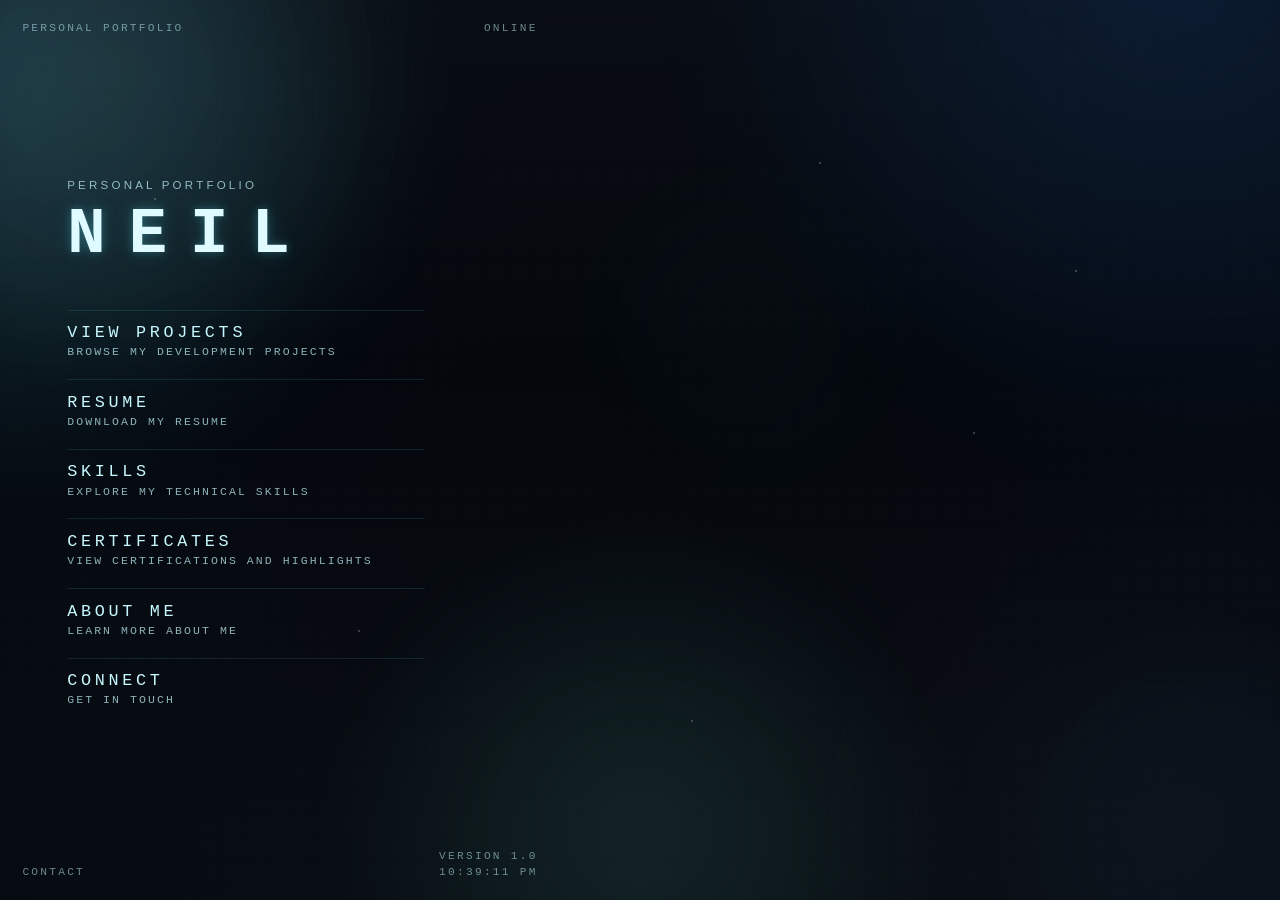
==== index.html @ bac1fd59 "First commit: Initial game menu project" ====
<!DOCTYPE html>
<html lang="en">
<head>
    <meta charset="UTF-8">
    <meta name="viewport" content="width=device-width, initial-scale=1.0">
    <meta name="description" content="Neil Sunday personal portfolio main menu">
    <title>neilsunday.0 | Main Menu</title>
    <link rel="stylesheet" href="style.css">
    <link rel="stylesheet" href="assets/css/menu.css">
    <link rel="stylesheet" href="assets/css/transition.css">
</head>
<body>
    <div class="cursor-glow" aria-hidden="true"></div>

    <div class="menu-scene" aria-hidden="true">
        <div class="ambient ambient-one"></div>
        <div class="ambient ambient-two"></div>
        <div class="ambient ambient-three"></div>
        <div class="particle-field">
            <span class="particle particle-1"></span>
            <span class="particle particle-2"></span>
            <span class="particle particle-3"></span>
            <span class="particle particle-4"></span>
            <span class="particle particle-5"></span>
            <span class="particle particle-6"></span>
        </div>
    </div>

    <main class="menu-shell" role="main">
        <div class="hud hud-top-left">PERSONAL PORTFOLIO</div>
        <div class="hud hud-top-right">ONLINE</div>

        <header class="menu-header">
            <p class="portfolio-label">PERSONAL PORTFOLIO</p>
            <h1 class="game-title" aria-label="NEILSUNDAY.0">
                <span>N</span><span>E</span><span>I</span><span>L</span>
            </h1>
        </header>

        <nav class="menu-nav" aria-label="Main menu">
            <a class="menu-item" href="projects.html" data-transition-label="OPENING PROJECTS...">
                <span class="menu-item__line"></span>
                <span class="menu-item__content">
                    <span class="menu-item__title">View Projects</span>
                    <span class="menu-item__subtitle">Browse my development projects</span>
                </span>
                <span class="menu-item__arrow">›</span>
            </a>
            <a class="menu-item" href="resume.html" data-transition-label="LOADING RESUME...">
                <span class="menu-item__line"></span>
                <span class="menu-item__content">
                    <span class="menu-item__title">Resume</span>
                    <span class="menu-item__subtitle">Download my resume</span>
                </span> 
                <span class="menu-item__arrow">›</span>
            </a>
            <a class="menu-item" href="skills.html" data-transition-label="ACCESSING SKILLS...">
                <span class="menu-item__line"></span>
                <span class="menu-item__content">
                    <span class="menu-item__title">Skills</span>
                    <span class="menu-item__subtitle">Explore my technical skills</span>
                </span>
                <span class="menu-item__arrow">›</span>
            </a>
            <a class="menu-item" href="achievements.html" data-transition-label="OPENING ACHIEVEMENTS...">
                <span class="menu-item__line"></span>
                <span class="menu-item__content">
                    <span class="menu-item__title">Certificates</span>
                    <span class="menu-item__subtitle">View certifications and highlights</span>
                </span>
                <span class="menu-item__arrow">›</span>
            </a>
            <a class="menu-item" href="profile.html" data-transition-label="OPENING PROFILE...">
                <span class="menu-item__line"></span>
                <span class="menu-item__content">
                    <span class="menu-item__title">About Me</span>
                    <span class="menu-item__subtitle">Learn more about me</span>
                </span>
                <span class="menu-item__arrow">›</span>
            </a>
            <a class="menu-item" href="contact.html" data-transition-label="ESTABLISHING CONTACT...">
                <span class="menu-item__line"></span>
                <span class="menu-item__content">
                    <span class="menu-item__title">CONNECT</span>
                    <span class="menu-item__subtitle">Get in touch</span>
                </span>
                <span class="menu-item__arrow">›</span>
            </a>
        </nav>

        <div class="hud hud-bottom-left">Contact</div>
        <div class="hud hud-bottom-right">
            <span>Version 1.0</span>
            <span id="clock">00:00:00</span>
        </div>
    </main>

    <script src="assets/js/menu.js"></script>
    <script src="assets/js/transition.js"></script>
</body>
</html>
---- style.css ----
:root {
    color-scheme: dark;
    --page-bg: #06080d;
    --text-cyan: #8fe7ff;
    --text-subtle: rgba(143, 231, 255, 0.65);
    --line-cyan: #4fe3ff;
}

* {
    box-sizing: border-box;
}

html,
body {
    margin: 0;
    min-height: 100%;
}

body {
    font-family: "Segoe UI", "Trebuchet MS", Arial, sans-serif;
    background: var(--page-bg);
    color: var(--text-cyan);
    overflow-x: hidden;
}

a {
    color: inherit;
    text-decoration: none;
}
---- assets/css/menu.css ----
:root {
    --line-cyan: #5fe8ff;
    --text-cyan: #c8f8ff;
    --text-subtle: rgba(200, 248, 255, 0.7);
    --text-muted: rgba(200, 248, 255, 0.55);
}

* {
    box-sizing: border-box;
}

html,
body {
    margin: 0;
    min-height: 100%;
}

body {
    min-height: 100vh;
    display: flex;
    align-items: center;
    justify-content: flex-start;
    background: #03060b;
    color: var(--text-cyan);
    overflow: hidden;
    cursor: none;
}

body::before {
    content: "";
    position: fixed;
    inset: -20%;
    background:
        radial-gradient(circle at 15% 20%, rgba(95, 232, 255, 0.18), transparent 24%),
        radial-gradient(circle at 80% 12%, rgba(37, 112, 220, 0.16), transparent 28%),
        radial-gradient(circle at 50% 80%, rgba(110, 255, 220, 0.1), transparent 24%);
    filter: blur(32px);
    animation: drift 20s ease-in-out infinite alternate;
    z-index: 0;
    pointer-events: none;
}

body::after {
    content: "";
    position: fixed;
    inset: 0;
    background:
        radial-gradient(circle at center, transparent 0%, rgba(2, 5, 8, 0.45) 60%, rgba(2, 4, 6, 0.9) 100%),
        linear-gradient(180deg, rgba(255, 255, 255, 0.03) 0%, transparent 40%, rgba(255, 255, 255, 0.03) 100%);
    mix-blend-mode: screen;
    opacity: 0.95;
    pointer-events: none;
    z-index: 0;
}

.menu-scene {
    position: fixed;
    inset: 0;
    pointer-events: none;
    z-index: 0;
    overflow: hidden;
}

.menu-scene::before {
    content: "";
    position: absolute;
    inset: -20%;
    background-image:
        linear-gradient(rgba(255, 255, 255, 0.025) 1px, transparent 1px),
        linear-gradient(90deg, rgba(255, 255, 255, 0.018) 1px, transparent 1px);
    background-size: 100% 3px, 3px 100%;
    opacity: 0.22;
    animation: scanlines 10s linear infinite;
    mix-blend-mode: screen;
}

.menu-scene::after {
    content: "";
    position: absolute;
    inset: -20%;
    background:
        radial-gradient(circle at 20% 20%, rgba(255, 255, 255, 0.08), transparent 20%),
        radial-gradient(circle at 80% 80%, rgba(255, 255, 255, 0.05), transparent 25%);
    filter: blur(16px);
    opacity: 0.45;
    animation: fog 18s ease-in-out infinite alternate;
}

.ambient {
    position: absolute;
    border-radius: 50%;
    filter: blur(60px);
    opacity: 0.24;
    animation: drift 16s ease-in-out infinite alternate;
}

.ambient-one {
    width: 420px;
    height: 420px;
    left: -120px;
    top: -90px;
    background: rgba(95, 232, 255, 0.16);
}

.ambient-two {
    width: 340px;
    height: 340px;
    right: -90px;
    bottom: -100px;
    background: rgba(15, 115, 200, 0.16);
    animation-duration: 19s;
}

.ambient-three {
    width: 260px;
    height: 260px;
    left: 48%;
    top: 22%;
    background: rgba(91, 255, 204, 0.08);
    animation-duration: 17s;
}

.particle-field {
    position: absolute;
    inset: 0;
    pointer-events: none;
}

.particle {
    position: absolute;
    width: 2px;
    height: 2px;
    border-radius: 50%;
    background: rgba(255, 255, 255, 0.7);
    animation: floatParticle 18s linear infinite;
    opacity: 0.4;
}

.particle-1 { left: 12%; top: 22%; animation-duration: 21s; }
.particle-2 { left: 28%; top: 70%; animation-duration: 19s; }
.particle-3 { left: 64%; top: 18%; animation-duration: 24s; }
.particle-4 { left: 76%; top: 48%; animation-duration: 17s; }
.particle-5 { left: 54%; top: 80%; animation-duration: 20s; }
.particle-6 { left: 84%; top: 30%; animation-duration: 22s; }

.menu-shell {
    position: relative;
    z-index: 1;
    width: min(92vw, 560px);
    min-height: 100vh;
    display: flex;
    flex-direction: column;
    justify-content: center;
    align-items: flex-start;
    text-align: left;
    padding: clamp(2rem, 6vw, 4.2rem);
    isolation: isolate;
}

.menu-header {
    margin-bottom: 2.4rem;
    opacity: 0;
    transform: translateY(16px);
    animation: titleIn 1.1s cubic-bezier(0.2, 0.8, 0.2, 1) 0.2s forwards;
}

.portfolio-label {
    margin: 0 0 0.55rem;
    font-size: 0.72rem;
    letter-spacing: 0.28em;
    text-transform: uppercase;
    color: var(--text-subtle);
}

.game-title {
    display: flex;
    flex-wrap: wrap;
    gap: 0.04em;
    margin: 0;
    font-family: Consolas, "Courier New", monospace;
    font-size: clamp(2.4rem, 5vw, 4rem);
    letter-spacing: 0.32em;
    text-transform: uppercase;
    color: #dffbff;
    text-shadow: 0 0 10px rgba(95, 232, 255, 0.28), 0 0 24px rgba(95, 232, 255, 0.12);
}

.game-title span {
    display: inline-block;
    animation: letterIn 0.9s cubic-bezier(0.2, 0.8, 0.2, 1) both;
}

.game-title span:nth-child(2) { animation-delay: 0.06s; }
.game-title span:nth-child(3) { animation-delay: 0.12s; }
.game-title span:nth-child(4) { animation-delay: 0.18s; }
.game-title span:nth-child(5) { animation-delay: 0.24s; }
.game-title span:nth-child(6) { animation-delay: 0.3s; }
.game-title span:nth-child(7) { animation-delay: 0.36s; }
.game-title span:nth-child(8) { animation-delay: 0.42s; }
.game-title span:nth-child(9) { animation-delay: 0.48s; }
.game-title span:nth-child(10) { animation-delay: 0.54s; }
.game-title span:nth-child(11) { animation-delay: 0.6s; }
.game-title span:nth-child(12) { animation-delay: 0.66s; }

.menu-nav {
    width: 100%;
    display: flex;
    flex-direction: column;
    gap: 0.35rem;
    align-items: flex-start;
    max-width: 480px;
}

.menu-item {
    position: relative;
    display: flex;
    align-items: center;
    width: 100%;
    padding: 0.85rem 0 0.95rem;
    color: var(--text-cyan);
    font-family: Consolas, "Courier New", monospace;
    font-size: clamp(0.95rem, 1.6vw, 1.05rem);
    letter-spacing: 0.22em;
    text-transform: uppercase;
    text-decoration: none;
    opacity: 0;
    transform: translateX(-12px);
    animation: itemIn 0.6s cubic-bezier(0.2, 0.8, 0.2, 1) forwards;
    transition: transform 0.3s ease, color 0.3s ease;
}

.menu-item:nth-child(2) { animation-delay: 0.14s; }
.menu-item:nth-child(3) { animation-delay: 0.28s; }
.menu-item:nth-child(4) { animation-delay: 0.42s; }
.menu-item:nth-child(5) { animation-delay: 0.56s; }
.menu-item:nth-child(6) { animation-delay: 0.7s; }

.menu-item::before {
    content: "";
    position: absolute;
    inset: 0 0 auto 0;
    height: 1px;
    background: rgba(95, 232, 255, 0.25);
    transform: scaleX(0.84);
    transform-origin: left;
    opacity: 0.45;
    transition: opacity 0.3s ease, background 0.3s ease;
}

.menu-item__line {
    position: absolute;
    left: -0.35rem;
    top: 50%;
    width: 1px;
    height: 28%;
    background: transparent;
    transform: translateY(-50%);
    transition: height 0.3s ease, background 0.3s ease, box-shadow 0.3s ease;
}

.menu-item__content {
    display: flex;
    flex-direction: column;
    gap: 0.2rem;
    transition: transform 0.3s ease;
}

.menu-item__title {
    position: relative;
    z-index: 1;
    transition: transform 0.3s ease, color 0.3s ease;
}

.menu-item__subtitle {
    font-size: 0.72rem;
    letter-spacing: 0.18em;
    text-transform: uppercase;
    color: var(--text-subtle);
    transition: color 0.3s ease;
}

.menu-item__arrow {
    margin-left: auto;
    font-size: 1rem;
    color: var(--line-cyan);
    opacity: 0;
    transform: translateX(-8px);
    transition: opacity 0.3s ease, transform 0.3s ease;
}

.menu-item:hover,
.menu-item:focus-visible {
    transform: translateX(10px);
    color: #f4ffff;
}

.menu-item:hover .menu-item__content,
.menu-item:focus-visible .menu-item__content {
    transform: translateX(6px);
}

.menu-item:hover .menu-item__title,
.menu-item:focus-visible .menu-item__title {
    transform: translateX(6px);
    color: #f4ffff;
}

.menu-item:hover .menu-item__subtitle,
.menu-item:focus-visible .menu-item__subtitle {
    color: rgba(244, 255, 255, 0.95);
}

.menu-item:hover .menu-item__arrow,
.menu-item:focus-visible .menu-item__arrow {
    opacity: 1;
    transform: translateX(0);
}

.menu-item:hover .menu-item__line,
.menu-item:focus-visible .menu-item__line {
    height: 72%;
    background: var(--line-cyan);
    box-shadow: 0 0 8px rgba(95, 232, 255, 0.35);
}

.menu-item:hover::before,
.menu-item:focus-visible::before {
    opacity: 0.8;
    background: rgba(95, 232, 255, 0.45);
}

.menu-item:active {
    transform: translateX(4px);
}

.menu-item.is-active {
    transform: translateX(6px);
    color: #f4ffff;
}

.menu-item.is-active .menu-item__title {
    transform: translateX(4px);
    color: #f4ffff;
}

.menu-item.is-active .menu-item__subtitle {
    color: rgba(244, 255, 255, 0.95);
}

.menu-item.is-active .menu-item__line {
    height: 72%;
    background: var(--line-cyan);
    box-shadow: 0 0 8px rgba(95, 232, 255, 0.35);
}

.hud {
    position: absolute;
    font-family: Consolas, "Courier New", monospace;
    font-size: 0.7rem;
    letter-spacing: 0.2em;
    text-transform: uppercase;
    color: var(--text-muted);
    opacity: 0.95;
}

.hud-top-left { top: 1.4rem; left: 1.4rem; }
.hud-top-right { top: 1.4rem; right: 1.4rem; }
.hud-bottom-left { bottom: 1.4rem; left: 1.4rem; }
.hud-bottom-right {
    bottom: 1.4rem;
    right: 1.4rem;
    display: flex;
    flex-direction: column;
    align-items: flex-end;
    gap: 0.25rem;
}

.cursor-glow {
    position: fixed;
    left: 0;
    top: 0;
    width: 24px;
    height: 24px;
    border: 1px solid rgba(95, 232, 255, 0.65);
    border-radius: 50%;
    transform: translate(-50%, -50%);
    pointer-events: none;
    z-index: 2;
    opacity: 0;
    transition: width 0.2s ease, height 0.2s ease, opacity 0.2s ease, border-color 0.2s ease, box-shadow 0.2s ease;
    box-shadow: 0 0 18px rgba(95, 232, 255, 0.16);
    mix-blend-mode: screen;
}

.cursor-glow::before {
    content: "";
    position: absolute;
    inset: 3px;
    border: 1px solid rgba(95, 232, 255, 0.35);
    border-radius: 50%;
    opacity: 0.6;
}

body.menu-hover .cursor-glow {
    width: 72px;
    height: 72px;
    border-color: rgba(95, 232, 255, 0.9);
    box-shadow: 0 0 30px rgba(95, 232, 255, 0.22);
}

@keyframes titleIn {
    from { opacity: 0; transform: translateY(16px); }
    to { opacity: 1; transform: translateY(0); }
}

@keyframes itemIn {
    from { opacity: 0; transform: translateX(-12px); }
    to { opacity: 1; transform: translateX(0); }
}

@keyframes letterIn {
    from { opacity: 0; transform: translateY(10px) scale(0.96); }
    to { opacity: 1; transform: translateY(0) scale(1); }
}

@keyframes drift {
    from { transform: translate3d(0, 0, 0) scale(1); }
    to { transform: translate3d(12px, -16px, 0) scale(1.05); }
}

@keyframes scanlines {
    from { transform: translate3d(0, 0, 0); }
    to { transform: translate3d(0, 3px, 0); }
}

@keyframes fog {
    from { transform: translate3d(-4%, -3%, 0) scale(1); }
    to { transform: translate3d(5%, 3%, 0) scale(1.04); }
}

@keyframes floatParticle {
    0% { transform: translate3d(0, 0, 0) scale(1); opacity: 0; }
    20% { opacity: 0.45; }
    100% { transform: translate3d(60px, -90px, 0) scale(1.8); opacity: 0; }
}

@media (max-width: 768px) {
    body {
        justify-content: center;
    }

    .menu-shell {
        min-height: auto;
        padding: 2rem 1.2rem 3rem;
        justify-content: flex-start;
    }

    .menu-nav {
        max-width: 100%;
    }

    .hud {
        font-size: 0.62rem;
    }

    .menu-item {
        font-size: 0.86rem;
    }

    .game-title {
        font-size: clamp(2rem, 8vw, 2.8rem);
        letter-spacing: 0.24em;
    }
}
---- assets/css/transition.css ----
:root {
    --transition-cyan: #5fe8ff;
    --transition-bg: rgba(2, 5, 8, 0.84);
}

body.is-transitioning {
    overflow: hidden;
}

.transition-overlay {
    position: fixed;
    inset: 0;
    display: flex;
    flex-direction: column;
    justify-content: center;
    align-items: center;
    gap: 0.9rem;
    background: rgba(2, 5, 8, 0.72);
    backdrop-filter: blur(10px);
    -webkit-backdrop-filter: blur(10px);
    opacity: 0;
    pointer-events: none;
    z-index: 20;
    transition: opacity 180ms ease;
}

.transition-overlay.is-visible {
    opacity: 1;
}

.transition-overlay__text {
    font-family: Consolas, "Courier New", monospace;
    font-size: 0.82rem;
    letter-spacing: 0.32em;
    text-transform: uppercase;
    color: #f4ffff;
    opacity: 0.9;
}

.transition-overlay__line {
    width: min(84vw, 320px);
    height: 1px;
    background: linear-gradient(90deg, transparent, var(--transition-cyan), transparent);
    transform: scaleX(0);
    transform-origin: left;
    transition: transform 720ms cubic-bezier(0.2, 0.8, 0.2, 1);
    box-shadow: 0 0 10px rgba(95, 232, 255, 0.25);
}

.menu-shell.is-exiting,
.page-shell.is-exiting {
    opacity: 0;
    transform: translateY(-8px) scale(0.985);
    transition: opacity 360ms ease, transform 360ms ease;
}

.game-title.is-exiting,
.page-title.is-exiting {
    transform: translateY(-8px);
    transition: transform 360ms ease, opacity 360ms ease;
}

.menu-item.is-fading,
.page-nav-link.is-fading {
    opacity: 0;
    transform: translateX(-10px);
    transition: opacity 240ms ease, transform 240ms ease;
}

.menu-shell,
.page-shell {
    opacity: 0;
    transform: translateY(16px);
    transition: opacity 520ms ease, transform 520ms ease;
}

.page-shell {
    position: relative;
    min-height: 100vh;
    display: flex;
    flex-direction: column;
    justify-content: center;
    align-items: flex-start;
    padding: clamp(2rem, 6vw, 4.2rem);
    color: var(--text-cyan);
}

.page-title {
    margin: 0 0 0.8rem;
    font-family: Consolas, "Courier New", monospace;
    font-size: clamp(2rem, 4vw, 3rem);
    letter-spacing: 0.28em;
    text-transform: uppercase;
    color: #dffbff;
    text-shadow: 0 0 10px rgba(95, 232, 255, 0.2);
}

.page-shell .portfolio-label {
    margin: 0;
    font-size: 0.72rem;
    letter-spacing: 0.24em;
    text-transform: uppercase;
    color: rgba(200, 248, 255, 0.7);
}

.menu-shell.is-entering,
.page-shell.is-entering,
body.has-entered .menu-shell,
body.has-entered .page-shell {
    opacity: 1;
    transform: translateY(0);
}

.game-title,
.page-title {
    opacity: 1;
    transform: translateY(0);
    transition: opacity 520ms ease, transform 520ms ease;
}

.game-title.is-entering,
.page-title.is-entering {
    opacity: 1;
    transform: translateY(0);
}
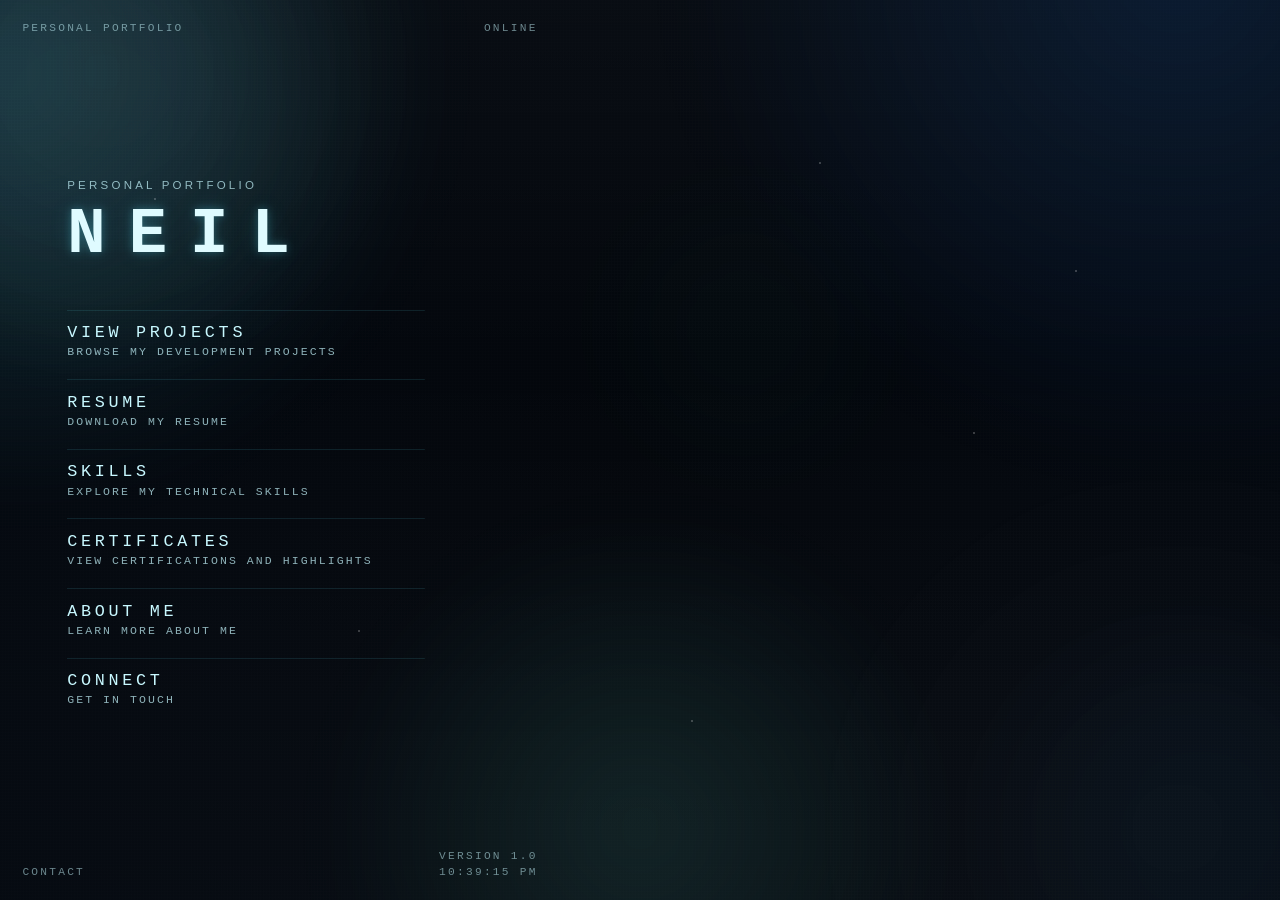
==== commit 42e45257: "asdwadw" ====
--- a/index.html
+++ b/index.html
@@ -62,7 +62,7 @@
                 </span>
                 <span class="menu-item__arrow">›</span>
             </a>
-            <a class="menu-item" href="achievements.html" data-transition-label="OPENING ACHIEVEMENTS...">
+            <a class="menu-item" href="certificates.html" data-transition-label="OPENING CERTIFICATES...">
                 <span class="menu-item__line"></span>
                 <span class="menu-item__content">
                     <span class="menu-item__title">Certificates</span>
@@ -70,7 +70,7 @@
                 </span>
                 <span class="menu-item__arrow">›</span>
             </a>
-            <a class="menu-item" href="profile.html" data-transition-label="OPENING PROFILE...">
+            <a class="menu-item" href="about.html" data-transition-label="OPENING ABOUT...">
                 <span class="menu-item__line"></span>
                 <span class="menu-item__content">
                     <span class="menu-item__title">About Me</span>
--- a/assets/css/transition.css
+++ b/assets/css/transition.css
@@ -123,3 +123,14 @@
     opacity: 1;
     transform: translateY(0);
 }
+
+.project-card.is-visible,
+.resume-card.is-visible,
+.skill-item.is-visible,
+.certificate-card.is-visible,
+.profile-card.is-visible,
+.contact-card.is-visible {
+    opacity: 1;
+    transform: translateY(0);
+    transition: opacity 420ms ease, transform 420ms ease;
+}
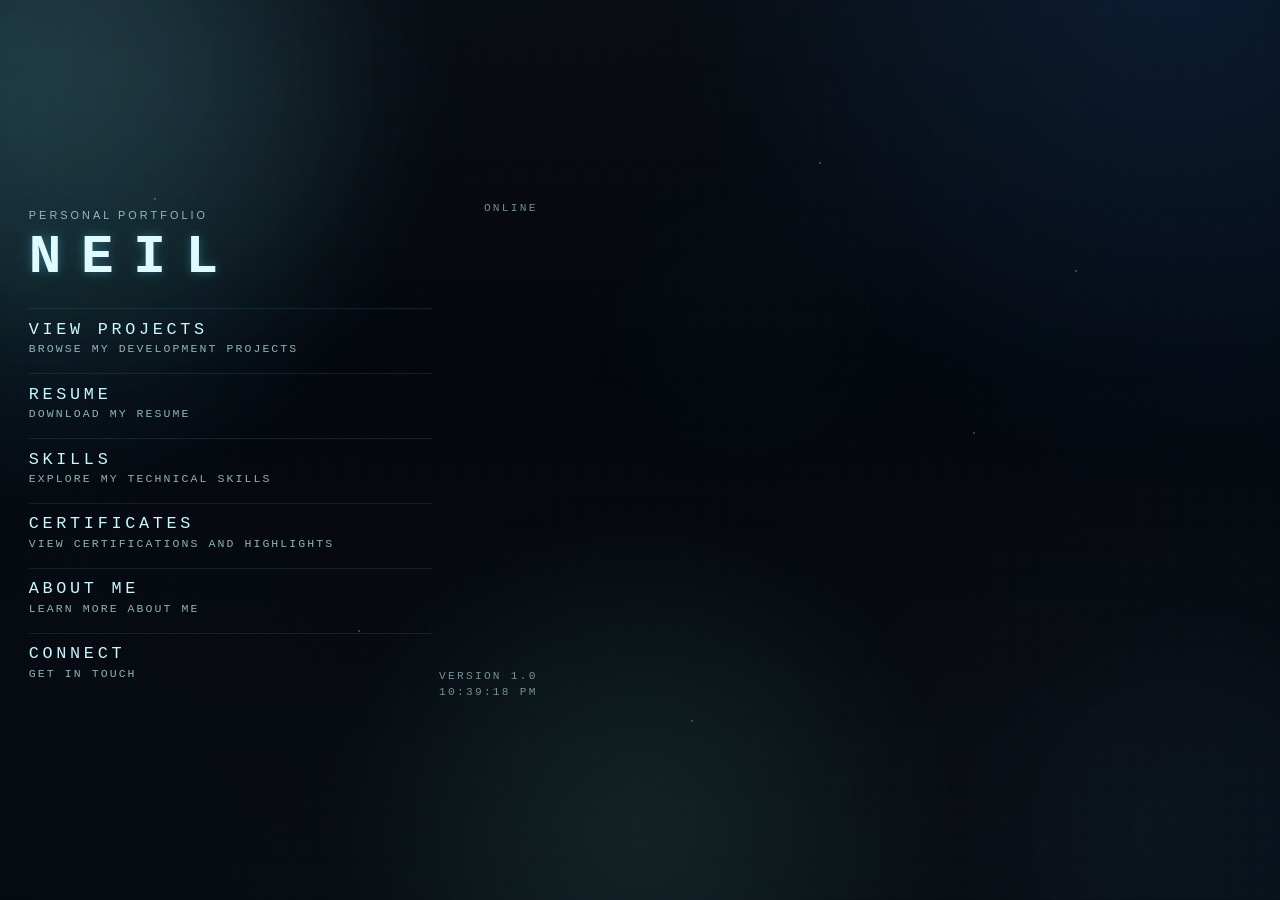
==== commit 397c698b: "Transition" ====
--- a/index.html
+++ b/index.html
@@ -27,7 +27,6 @@
     </div>
 
     <main class="menu-shell" role="main">
-        <div class="hud hud-top-left">PERSONAL PORTFOLIO</div>
         <div class="hud hud-top-right">ONLINE</div>
 
         <header class="menu-header">
@@ -88,7 +87,6 @@
             </a>
         </nav>
 
-        <div class="hud hud-bottom-left">Contact</div>
         <div class="hud hud-bottom-right">
             <span>Version 1.0</span>
             <span id="clock">00:00:00</span>
--- a/style.css
+++ b/style.css
@@ -10,13 +10,14 @@
     box-sizing: border-box;
 }
 
-html,
-body {
-    margin: 0;
+html {
     min-height: 100%;
 }
 
 body {
+    margin: 0;
+    min-height: 100svh;
+    min-height: 100dvh;
     font-family: "Segoe UI", "Trebuchet MS", Arial, sans-serif;
     background: var(--page-bg);
     color: var(--text-cyan);
@@ -27,3 +28,98 @@
     color: inherit;
     text-decoration: none;
 }
+
+body .page-shell {
+    padding-block: clamp(0.7rem, 1.4vh, 1rem);
+    gap: clamp(0.7rem, 1.3vh, 1rem);
+}
+
+body .back-link {
+    font-size: clamp(0.64rem, 0.95vw, 0.74rem);
+}
+
+body .page-heading__title {
+    font-size: clamp(1.15rem, 2.4vw, 1.8rem);
+}
+
+body .page-heading__subtitle {
+    font-size: clamp(0.68rem, 0.95vw, 0.8rem);
+}
+
+body .project-card,
+body .resume-card,
+body .certificate-card,
+body .contact-card,
+body .profile-card,
+body .skill-item {
+    padding: clamp(0.8rem, 1.2vw, 1rem);
+}
+
+body .project-card__desc,
+body .certificate-card__meta,
+body .contact-card__desc,
+body .profile-bio {
+    font-size: 0.84rem;
+    line-height: 1.45;
+}
+
+body .project-card__meta,
+body .project-card__actions {
+    gap: 0.45rem;
+}
+
+body .action-btn {
+    padding: 0.5rem 0.7rem;
+}
+
+@media (max-height: 860px) {
+    body .page-shell {
+        gap: 0.65rem;
+        padding-block: 0.65rem;
+    }
+
+    body .page-heading__title {
+        font-size: clamp(1rem, 2vw, 1.5rem);
+    }
+
+    body .project-card,
+    body .resume-card,
+    body .certificate-card,
+    body .contact-card,
+    body .profile-card,
+    body .skill-item {
+        padding: 0.75rem;
+    }
+
+    body .project-card__desc,
+    body .certificate-card__meta,
+    body .contact-card__desc,
+    body .profile-bio {
+        font-size: 0.8rem;
+        line-height: 1.4;
+    }
+}
+
+@media (max-height: 760px) {
+    body .page-shell {
+        gap: 0.45rem;
+        padding-block: 0.45rem;
+    }
+
+    body .page-heading__title {
+        font-size: clamp(0.95rem, 1.8vw, 1.3rem);
+    }
+
+    body .page-heading__subtitle {
+        font-size: 0.64rem;
+    }
+
+    body .project-card,
+    body .resume-card,
+    body .certificate-card,
+    body .contact-card,
+    body .profile-card,
+    body .skill-item {
+        padding: 0.66rem;
+    }
+}
--- a/assets/css/menu.css
+++ b/assets/css/menu.css
@@ -16,13 +16,15 @@
 }
 
 body {
-    min-height: 100vh;
+    min-height: 100svh;
+    min-height: 100dvh;
     display: flex;
     align-items: center;
     justify-content: flex-start;
     background: #03060b;
     color: var(--text-cyan);
-    overflow: hidden;
+    overflow-x: hidden;
+    overflow-y: auto;
     cursor: none;
 }
 
@@ -147,26 +149,26 @@
     position: relative;
     z-index: 1;
     width: min(92vw, 560px);
-    min-height: 100vh;
+    min-height: min(100svh, 100%);
     display: flex;
     flex-direction: column;
     justify-content: center;
     align-items: flex-start;
     text-align: left;
-    padding: clamp(2rem, 6vw, 4.2rem);
+    padding: clamp(1rem, 3.2vh, 2.2rem);
     isolation: isolate;
 }
 
 .menu-header {
-    margin-bottom: 2.4rem;
+    margin-bottom: clamp(1rem, 2.2vh, 2.2rem);
     opacity: 0;
     transform: translateY(16px);
     animation: titleIn 1.1s cubic-bezier(0.2, 0.8, 0.2, 1) 0.2s forwards;
 }
 
 .portfolio-label {
-    margin: 0 0 0.55rem;
-    font-size: 0.72rem;
+    margin: 0 0 0.4rem;
+    font-size: clamp(0.62rem, 0.85vw, 0.72rem);
     letter-spacing: 0.28em;
     text-transform: uppercase;
     color: var(--text-subtle);
@@ -178,7 +180,7 @@
     gap: 0.04em;
     margin: 0;
     font-family: Consolas, "Courier New", monospace;
-    font-size: clamp(2.4rem, 5vw, 4rem);
+    font-size: clamp(2rem, 4.5vw, 3.4rem);
     letter-spacing: 0.32em;
     text-transform: uppercase;
     color: #dffbff;
@@ -206,7 +208,7 @@
     width: 100%;
     display: flex;
     flex-direction: column;
-    gap: 0.35rem;
+    gap: clamp(0.2rem, 0.8vh, 0.4rem);
     align-items: flex-start;
     max-width: 480px;
 }
@@ -216,10 +218,10 @@
     display: flex;
     align-items: center;
     width: 100%;
-    padding: 0.85rem 0 0.95rem;
+    padding: clamp(0.7rem, 1.3vh, 0.95rem) 0;
     color: var(--text-cyan);
     font-family: Consolas, "Courier New", monospace;
-    font-size: clamp(0.95rem, 1.6vw, 1.05rem);
+    font-size: clamp(0.9rem, 1.4vw, 1.05rem);
     letter-spacing: 0.22em;
     text-transform: uppercase;
     text-decoration: none;
@@ -272,7 +274,7 @@
 }
 
 .menu-item__subtitle {
-    font-size: 0.72rem;
+    font-size: clamp(0.62rem, 0.95vw, 0.72rem);
     letter-spacing: 0.18em;
     text-transform: uppercase;
     color: var(--text-subtle);
@@ -408,6 +410,35 @@
     box-shadow: 0 0 30px rgba(95, 232, 255, 0.22);
 }
 
+@media (max-height: 760px) {
+    .menu-shell {
+        padding-block: 1rem;
+    }
+
+    .menu-header {
+        margin-bottom: 0.9rem;
+    }
+
+    .menu-nav {
+        gap: 0.15rem;
+    }
+}
+
+@media (max-width: 640px) {
+    .menu-shell {
+        width: min(95vw, 560px);
+        padding: 1rem 1rem 1.2rem;
+    }
+
+    .game-title {
+        letter-spacing: 0.2em;
+    }
+
+    .menu-item {
+        letter-spacing: 0.16em;
+    }
+}
+
 @keyframes titleIn {
     from { opacity: 0; transform: translateY(16px); }
     to { opacity: 1; transform: translateY(0); }
--- a/assets/css/transition.css
+++ b/assets/css/transition.css
@@ -10,97 +10,90 @@
 .transition-overlay {
     position: fixed;
     inset: 0;
-    display: flex;
-    flex-direction: column;
-    justify-content: center;
-    align-items: center;
-    gap: 0.9rem;
-    background: rgba(2, 5, 8, 0.72);
-    backdrop-filter: blur(10px);
-    -webkit-backdrop-filter: blur(10px);
+    background: rgba(2, 5, 8, 0.78);
+    backdrop-filter: blur(1.4px);
+    -webkit-backdrop-filter: blur(1.4px);
     opacity: 0;
     pointer-events: none;
     z-index: 20;
-    transition: opacity 180ms ease;
+    transform: scale(1);
+    transition: opacity 220ms ease, transform 780ms cubic-bezier(0.2, 0.8, 0.2, 1);
 }
 
 .transition-overlay.is-visible {
     opacity: 1;
+    transform: scale(1.02);
 }
 
 .transition-overlay__text {
+    position: absolute;
+    top: 50%;
+    left: 50%;
+    transform: translate(-50%, -50%);
     font-family: Consolas, "Courier New", monospace;
-    font-size: 0.82rem;
-    letter-spacing: 0.32em;
+    font-size: 0.76rem;
+    letter-spacing: 0.3em;
     text-transform: uppercase;
     color: #f4ffff;
-    opacity: 0.9;
+    opacity: 0.92;
 }
 
 .transition-overlay__line {
-    width: min(84vw, 320px);
+    position: absolute;
+    left: 50%;
+    bottom: clamp(1.4rem, 3vh, 2.2rem);
+    width: min(74vw, 320px);
     height: 1px;
     background: linear-gradient(90deg, transparent, var(--transition-cyan), transparent);
-    transform: scaleX(0);
-    transform-origin: left;
-    transition: transform 720ms cubic-bezier(0.2, 0.8, 0.2, 1);
-    box-shadow: 0 0 10px rgba(95, 232, 255, 0.25);
+    transform: translateX(-50%) scaleX(0);
+    transform-origin: center;
+    transition: transform 760ms cubic-bezier(0.2, 0.8, 0.2, 1);
+    box-shadow: 0 0 10px rgba(95, 232, 255, 0.24);
 }
 
 .menu-shell.is-exiting,
 .page-shell.is-exiting {
     opacity: 0;
     transform: translateY(-8px) scale(0.985);
-    transition: opacity 360ms ease, transform 360ms ease;
+    transition: opacity 340ms ease, transform 340ms ease;
 }
 
 .game-title.is-exiting,
-.page-title.is-exiting {
-    transform: translateY(-8px);
-    transition: transform 360ms ease, opacity 360ms ease;
+.page-heading__title.is-exiting {
+    opacity: 0;
+    transform: translateY(-10px);
+    transition: opacity 320ms ease, transform 320ms ease;
 }
 
-.menu-item.is-fading,
-.page-nav-link.is-fading {
-    opacity: 0;
-    transform: translateX(-10px);
-    transition: opacity 240ms ease, transform 240ms ease;
+.menu-item.is-fading {
+    opacity: 0.15;
+    transform: translateX(0);
+    transition: opacity 260ms ease, transform 260ms ease;
+}
+
+.menu-item.is-active {
+    opacity: 1;
+    color: #f4ffff;
+}
+
+.menu-item.is-active .menu-item__title {
+    transform: translateX(4px);
+    color: #f4ffff;
+}
+
+.menu-item.is-active .menu-item__subtitle {
+    color: rgba(244, 255, 255, 0.95);
+}
+
+.menu-item.is-active .menu-item__subtitle.is-loading {
+    color: #f4ffff;
 }
 
 .menu-shell,
 .page-shell {
     opacity: 0;
-    transform: translateY(16px);
-    transition: opacity 520ms ease, transform 520ms ease;
-}
-
-.page-shell {
-    position: relative;
-    min-height: 100vh;
-    display: flex;
-    flex-direction: column;
-    justify-content: center;
-    align-items: flex-start;
-    padding: clamp(2rem, 6vw, 4.2rem);
-    color: var(--text-cyan);
-}
-
-.page-title {
-    margin: 0 0 0.8rem;
-    font-family: Consolas, "Courier New", monospace;
-    font-size: clamp(2rem, 4vw, 3rem);
-    letter-spacing: 0.28em;
-    text-transform: uppercase;
-    color: #dffbff;
-    text-shadow: 0 0 10px rgba(95, 232, 255, 0.2);
-}
-
-.page-shell .portfolio-label {
-    margin: 0;
-    font-size: 0.72rem;
-    letter-spacing: 0.24em;
-    text-transform: uppercase;
-    color: rgba(200, 248, 255, 0.7);
+    transform: translateY(24px) scale(0.995);
+    transition: opacity 580ms cubic-bezier(0.2, 0.8, 0.2, 1), transform 580ms cubic-bezier(0.2, 0.8, 0.2, 1);
 }
 
 .menu-shell.is-entering,
@@ -108,20 +101,52 @@
 body.has-entered .menu-shell,
 body.has-entered .page-shell {
     opacity: 1;
+    transform: translateY(0) scale(1);
+}
+
+.hud {
+    opacity: 0;
+    transform: translateY(8px);
+    transition: opacity 520ms ease, transform 520ms ease;
+}
+
+.hud.is-visible,
+.hud.is-transitioning {
+    opacity: 1;
     transform: translateY(0);
 }
 
 .game-title,
-.page-title {
-    opacity: 1;
-    transform: translateY(0);
+.page-heading__title,
+.portfolio-label,
+.page-heading__subtitle,
+.back-link {
+    opacity: 0;
+    transform: translateY(16px);
     transition: opacity 520ms ease, transform 520ms ease;
 }
 
 .game-title.is-entering,
-.page-title.is-entering {
+.page-heading__title.is-entering,
+.portfolio-label.is-visible,
+.page-heading__subtitle.is-visible,
+.back-link.is-visible,
+.game-title.is-visible,
+.page-heading__title.is-visible {
     opacity: 1;
     transform: translateY(0);
+}
+
+.project-card,
+.resume-card,
+.skill-item,
+.certificate-card,
+.profile-card,
+.contact-card,
+.action-btn {
+    opacity: 0;
+    transform: translateY(18px);
+    transition: opacity 540ms cubic-bezier(0.2, 0.8, 0.2, 1), transform 540ms cubic-bezier(0.2, 0.8, 0.2, 1);
 }
 
 .project-card.is-visible,
@@ -129,8 +154,8 @@
 .skill-item.is-visible,
 .certificate-card.is-visible,
 .profile-card.is-visible,
-.contact-card.is-visible {
+.contact-card.is-visible,
+.action-btn.is-visible {
     opacity: 1;
     transform: translateY(0);
-    transition: opacity 420ms ease, transform 420ms ease;
 }
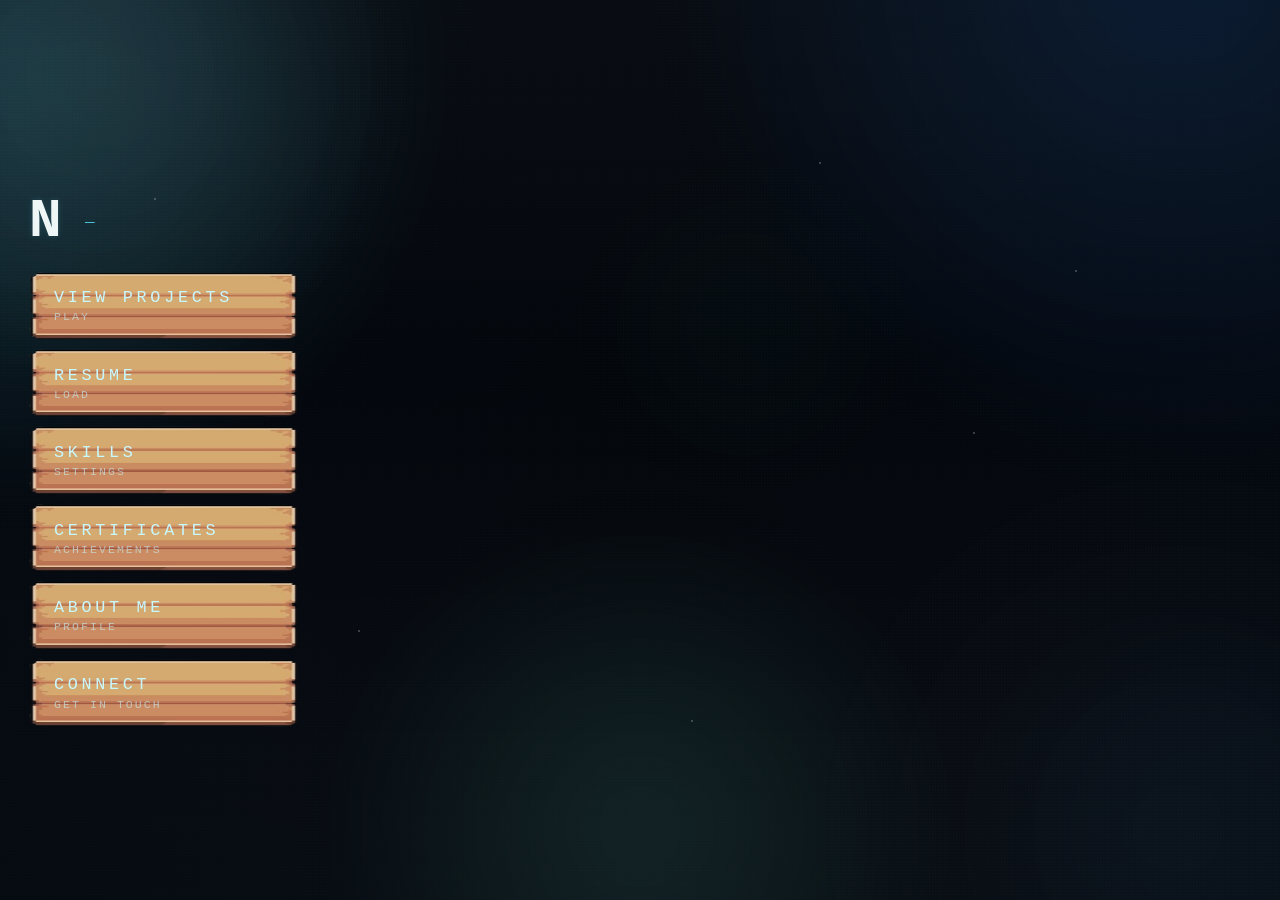
==== commit b5a99e47: "New Homepage" ====
--- a/index.html
+++ b/index.html
@@ -30,65 +30,53 @@
         <div class="hud hud-top-right">ONLINE</div>
 
         <header class="menu-header">
-            <p class="portfolio-label">PERSONAL PORTFOLIO</p>
+            <p class="portfolio-label">PERSONAL PORTFOLIO </p>
+            <br>
             <h1 class="game-title" aria-label="NEILSUNDAY.0">
                 <span>N</span><span>E</span><span>I</span><span>L</span>
             </h1>
         </header>
 
         <nav class="menu-nav" aria-label="Main menu">
-            <a class="menu-item" href="projects.html" data-transition-label="OPENING PROJECTS...">
-                <span class="menu-item__line"></span>
+            <a class="menu-item game-button" href="projects.html" data-transition-label="OPENING PROJECTS...">
                 <span class="menu-item__content">
                     <span class="menu-item__title">View Projects</span>
-                    <span class="menu-item__subtitle">Browse my development projects</span>
+                    <span class="menu-item__subtitle">Play</span>
                 </span>
-                <span class="menu-item__arrow">›</span>
             </a>
-            <a class="menu-item" href="resume.html" data-transition-label="LOADING RESUME...">
-                <span class="menu-item__line"></span>
+            <a class="menu-item game-button" href="resume.html" data-transition-label="LOADING RESUME...">
                 <span class="menu-item__content">
                     <span class="menu-item__title">Resume</span>
-                    <span class="menu-item__subtitle">Download my resume</span>
-                </span> 
-                <span class="menu-item__arrow">›</span>
+                    <span class="menu-item__subtitle">Load</span>
+                </span>
             </a>
-            <a class="menu-item" href="skills.html" data-transition-label="ACCESSING SKILLS...">
-                <span class="menu-item__line"></span>
+            <a class="menu-item game-button" href="skills.html" data-transition-label="ACCESSING SKILLS...">
                 <span class="menu-item__content">
                     <span class="menu-item__title">Skills</span>
-                    <span class="menu-item__subtitle">Explore my technical skills</span>
+                    <span class="menu-item__subtitle">Settings</span>
                 </span>
-                <span class="menu-item__arrow">›</span>
             </a>
-            <a class="menu-item" href="certificates.html" data-transition-label="OPENING CERTIFICATES...">
-                <span class="menu-item__line"></span>
+            <a class="menu-item game-button" href="certificates.html" data-transition-label="OPENING CERTIFICATES...">
                 <span class="menu-item__content">
                     <span class="menu-item__title">Certificates</span>
-                    <span class="menu-item__subtitle">View certifications and highlights</span>
+                    <span class="menu-item__subtitle">ACHIEVEMENTS</span>
                 </span>
-                <span class="menu-item__arrow">›</span>
             </a>
-            <a class="menu-item" href="about.html" data-transition-label="OPENING ABOUT...">
-                <span class="menu-item__line"></span>
+            <a class="menu-item game-button" href="about.html" data-transition-label="OPENING ABOUT...">
                 <span class="menu-item__content">
                     <span class="menu-item__title">About Me</span>
-                    <span class="menu-item__subtitle">Learn more about me</span>
+                    <span class="menu-item__subtitle">PROFILE</span>
                 </span>
-                <span class="menu-item__arrow">›</span>
             </a>
-            <a class="menu-item" href="contact.html" data-transition-label="ESTABLISHING CONTACT...">
-                <span class="menu-item__line"></span>
+            <a class="menu-item game-button" href="contact.html" data-transition-label="ESTABLISHING CONTACT...">
                 <span class="menu-item__content">
                     <span class="menu-item__title">CONNECT</span>
                     <span class="menu-item__subtitle">Get in touch</span>
                 </span>
-                <span class="menu-item__arrow">›</span>
             </a>
         </nav>
 
         <div class="hud hud-bottom-right">
-            <span>Version 1.0</span>
             <span id="clock">00:00:00</span>
         </div>
     </main>
--- a/assets/css/menu.css
+++ b/assets/css/menu.css
@@ -156,6 +156,7 @@
     align-items: flex-start;
     text-align: left;
     padding: clamp(1rem, 3.2vh, 2.2rem);
+    padding-right: clamp(1.2rem, 3.8vw, 2.3rem);
     isolation: isolate;
 }
 
@@ -208,7 +209,7 @@
     width: 100%;
     display: flex;
     flex-direction: column;
-    gap: clamp(0.2rem, 0.8vh, 0.4rem);
+    gap: clamp(0.5rem, 1vh, 0.7rem);
     align-items: flex-start;
     max-width: 480px;
 }
@@ -217,8 +218,13 @@
     position: relative;
     display: flex;
     align-items: center;
-    width: 100%;
-    padding: clamp(0.7rem, 1.3vh, 0.95rem) 0;
+    justify-content: flex-start;
+    width: min(100%, 72%);
+    max-width: 270px;
+    min-height: clamp(4rem, 5.4vh, 4.5rem);
+    margin: 0;
+    align-self: flex-start;
+    padding: 0;
     color: var(--text-cyan);
     font-family: Consolas, "Courier New", monospace;
     font-size: clamp(0.9rem, 1.4vw, 1.05rem);
@@ -228,7 +234,13 @@
     opacity: 0;
     transform: translateX(-12px);
     animation: itemIn 0.6s cubic-bezier(0.2, 0.8, 0.2, 1) forwards;
-    transition: transform 0.3s ease, color 0.3s ease;
+    transition: transform 0.2s ease, color 0.2s ease;
+    isolation: isolate;
+    overflow: hidden;
+    background-color: transparent;
+    background-repeat: no-repeat;
+    background-position: center;
+    background-size: 100% 100%;
 }
 
 .menu-item:nth-child(2) { animation-delay: 0.14s; }
@@ -237,16 +249,8 @@
 .menu-item:nth-child(5) { animation-delay: 0.56s; }
 .menu-item:nth-child(6) { animation-delay: 0.7s; }
 
-.menu-item::before {
-    content: "";
-    position: absolute;
-    inset: 0 0 auto 0;
-    height: 1px;
-    background: rgba(95, 232, 255, 0.25);
-    transform: scaleX(0.84);
-    transform-origin: left;
-    opacity: 0.45;
-    transition: opacity 0.3s ease, background 0.3s ease;
+.game-button {
+    background-image: url("../image/buttons/button-idle.png");
 }
 
 .menu-item__line {
@@ -258,101 +262,89 @@
     background: transparent;
     transform: translateY(-50%);
     transition: height 0.3s ease, background 0.3s ease, box-shadow 0.3s ease;
-}
-
-.menu-item__content {
-    display: flex;
+    display: none;
+}
+
+.game-button .menu-item__content {
+    display: flex;
+    flex: 1;
     flex-direction: column;
+    justify-content: center;
+    align-items: flex-start;
     gap: 0.2rem;
-    transition: transform 0.3s ease;
-}
-
-.menu-item__title {
     position: relative;
     z-index: 1;
-    transition: transform 0.3s ease, color 0.3s ease;
-}
-
-.menu-item__subtitle {
+    width: 100%;
+    min-height: 100%;
+    padding: clamp(0.75rem, 1.3vw, 1.05rem) clamp(1rem, 2.2vw, 1.55rem);
+    transition: transform 0.2s ease;
+}
+
+.game-button .menu-item__title {
+    position: relative;
+    z-index: 1;
+    transition: transform 0.2s ease, color 0.2s ease;
+}
+
+.game-button .menu-item__subtitle {
     font-size: clamp(0.62rem, 0.95vw, 0.72rem);
     letter-spacing: 0.18em;
     text-transform: uppercase;
     color: var(--text-subtle);
-    transition: color 0.3s ease;
-}
-
-.menu-item__arrow {
-    margin-left: auto;
-    font-size: 1rem;
-    color: var(--line-cyan);
-    opacity: 0;
-    transform: translateX(-8px);
-    transition: opacity 0.3s ease, transform 0.3s ease;
-}
-
-.menu-item:hover,
-.menu-item:focus-visible {
-    transform: translateX(10px);
+    opacity: 0.82;
+    transition: color 0.2s ease, opacity 0.2s ease;
+}
+
+.game-button .menu-item__arrow {
+    display: none;
+}
+
+.game-button:hover,
+.game-button:focus-visible {
+    transform: translateX(6px);
     color: #f4ffff;
-}
-
-.menu-item:hover .menu-item__content,
-.menu-item:focus-visible .menu-item__content {
-    transform: translateX(6px);
-}
-
-.menu-item:hover .menu-item__title,
-.menu-item:focus-visible .menu-item__title {
+    background-image: url("../image/buttons/button-hover.png");
+}
+
+.game-button:hover .menu-item__content,
+.game-button:focus-visible .menu-item__content {
+    transform: translateX(6px);
+}
+
+.game-button:hover .menu-item__title,
+.game-button:focus-visible .menu-item__title {
     transform: translateX(6px);
     color: #f4ffff;
 }
 
-.menu-item:hover .menu-item__subtitle,
-.menu-item:focus-visible .menu-item__subtitle {
+.game-button:hover .menu-item__subtitle,
+.game-button:focus-visible .menu-item__subtitle {
+    opacity: 1;
     color: rgba(244, 255, 255, 0.95);
 }
 
-.menu-item:hover .menu-item__arrow,
-.menu-item:focus-visible .menu-item__arrow {
+.game-button:active {
+    transform: translate(6px, 2px) scale(0.98);
+}
+
+.game-button.is-active {
+    transform: translateX(6px);
+    color: #f4ffff;
+    background-image: url("../image/buttons/button-hover.png");
+}
+
+.game-button.is-active .menu-item__content {
+    transform: translateX(6px);
+}
+
+.game-button.is-active .menu-item__title {
+    transform: translateX(6px);
+    color: #f4ffff;
+}
+
+.game-button.is-active .menu-item__subtitle {
     opacity: 1;
-    transform: translateX(0);
-}
-
-.menu-item:hover .menu-item__line,
-.menu-item:focus-visible .menu-item__line {
-    height: 72%;
-    background: var(--line-cyan);
-    box-shadow: 0 0 8px rgba(95, 232, 255, 0.35);
-}
-
-.menu-item:hover::before,
-.menu-item:focus-visible::before {
-    opacity: 0.8;
-    background: rgba(95, 232, 255, 0.45);
-}
-
-.menu-item:active {
-    transform: translateX(4px);
-}
-
-.menu-item.is-active {
-    transform: translateX(6px);
-    color: #f4ffff;
-}
-
-.menu-item.is-active .menu-item__title {
-    transform: translateX(4px);
-    color: #f4ffff;
-}
-
-.menu-item.is-active .menu-item__subtitle {
     color: rgba(244, 255, 255, 0.95);
-}
-
-.menu-item.is-active .menu-item__line {
-    height: 72%;
-    background: var(--line-cyan);
-    box-shadow: 0 0 8px rgba(95, 232, 255, 0.35);
 }
 
 .hud {
--- a/assets/css/transition.css
+++ b/assets/css/transition.css
@@ -5,70 +5,100 @@
 
 body.is-transitioning {
     overflow: hidden;
+    pointer-events: none;
 }
 
-.transition-overlay {
+body.is-terminal-transition .menu-header,
+body.is-terminal-transition .menu-item,
+body.is-terminal-transition .portfolio-label,
+body.is-terminal-transition .game-title,
+body.is-terminal-transition .page-heading__title,
+body.is-terminal-transition .page-heading__subtitle,
+body.is-terminal-transition .back-link,
+body.is-terminal-transition .hud {
+    animation: none !important;
+    opacity: 1;
+    transform: none;
+}
+
+body.is-terminal-transition .game-title span {
+    animation: none !important;
+}
+
+.terminal-cursor {
     position: fixed;
-    inset: 0;
-    background: rgba(2, 5, 8, 0.78);
-    backdrop-filter: blur(1.4px);
-    -webkit-backdrop-filter: blur(1.4px);
+    display: inline-block;
+    min-width: 0.68em;
+    font-family: Consolas, "Courier New", monospace;
+    font-size: 1rem;
+    line-height: 1;
+    color: var(--transition-cyan);
+    text-shadow: 0 0 6px rgba(95, 232, 255, 0.26);
     opacity: 0;
     pointer-events: none;
-    z-index: 20;
-    transform: scale(1);
-    transition: opacity 220ms ease, transform 780ms cubic-bezier(0.2, 0.8, 0.2, 1);
+    z-index: 40;
+    transform: translateY(-0.1em);
+    will-change: text-shadow, transform;
 }
 
-.transition-overlay.is-visible {
+.terminal-cursor.is-visible {
     opacity: 1;
-    transform: scale(1.02);
+    animation: cursorBlink 0.7s ease-in-out infinite;
 }
 
-.transition-overlay__text {
-    position: absolute;
-    top: 50%;
-    left: 50%;
-    transform: translate(-50%, -50%);
-    font-family: Consolas, "Courier New", monospace;
-    font-size: 0.76rem;
-    letter-spacing: 0.3em;
-    text-transform: uppercase;
-    color: #f4ffff;
-    opacity: 0.92;
+@keyframes cursorBlink {
+    0%, 100% {
+        text-shadow: 0 0 4px rgba(95, 232, 255, 0.2);
+        transform: translateY(-0.1em) scale(1);
+    }
+    50% {
+        text-shadow: 0 0 9px rgba(95, 232, 255, 0.55), 0 0 16px rgba(95, 232, 255, 0.24);
+        transform: translateY(-0.1em) scale(1.01);
+    }
 }
 
-.transition-overlay__line {
-    position: absolute;
-    left: 50%;
-    bottom: clamp(1.4rem, 3vh, 2.2rem);
-    width: min(74vw, 320px);
-    height: 1px;
-    background: linear-gradient(90deg, transparent, var(--transition-cyan), transparent);
-    transform: translateX(-50%) scaleX(0);
-    transform-origin: center;
-    transition: transform 760ms cubic-bezier(0.2, 0.8, 0.2, 1);
-    box-shadow: 0 0 10px rgba(95, 232, 255, 0.24);
+.terminal-animated-text {
+    display: inline-block;
+    white-space: nowrap;
+    will-change: opacity, text-shadow, transform;
+    transition: opacity 42ms ease, text-shadow 80ms ease;
 }
 
-.menu-shell.is-exiting,
-.page-shell.is-exiting {
-    opacity: 0;
-    transform: translateY(-8px) scale(0.985);
-    transition: opacity 340ms ease, transform 340ms ease;
+.terminal-animated-text.is-typing {
+    color: #f8ffff;
+    text-shadow: 0 0 6px rgba(95, 232, 255, 0.16);
+    animation: terminalTypePulse 110ms ease-in-out infinite alternate, terminalTypeShake 110ms ease-in-out infinite;
 }
 
-.game-title.is-exiting,
-.page-heading__title.is-exiting {
-    opacity: 0;
-    transform: translateY(-10px);
-    transition: opacity 320ms ease, transform 320ms ease;
+.terminal-animated-text.is-erasing {
+    opacity: 0.82;
+    text-shadow: 0 0 3px rgba(95, 232, 255, 0.1);
+    animation: terminalEraseShake 90ms ease-in-out infinite;
 }
 
-.menu-item.is-fading {
-    opacity: 0.15;
-    transform: translateX(0);
-    transition: opacity 260ms ease, transform 260ms ease;
+@keyframes terminalTypePulse {
+    0% { opacity: 0.95; }
+    100% { opacity: 1; }
+}
+
+@keyframes terminalTypeShake {
+    0%, 100% { transform: translate(0, 0); }
+    25% { transform: translate(0.45px, -0.2px); }
+    50% { transform: translate(-0.35px, 0.16px); }
+    75% { transform: translate(0.22px, 0.1px); }
+}
+
+@keyframes terminalEraseShake {
+    0%, 100% { transform: translate(0, 0); }
+    25% { transform: translate(0.35px, -0.15px); }
+    50% { transform: translate(-0.25px, 0.12px); }
+    75% { transform: translate(0.18px, 0.08px); }
+}
+
+.menu-shell,
+.page-shell {
+    opacity: 1;
+    transform: none;
 }
 
 .menu-item.is-active {
@@ -76,65 +106,14 @@
     color: #f4ffff;
 }
 
-.menu-item.is-active .menu-item__title {
-    transform: translateX(4px);
+.menu-item.is-active .menu-item__title,
+.menu-item.is-active .menu-item__subtitle {
     color: #f4ffff;
 }
 
-.menu-item.is-active .menu-item__subtitle {
-    color: rgba(244, 255, 255, 0.95);
-}
-
-.menu-item.is-active .menu-item__subtitle.is-loading {
-    color: #f4ffff;
-}
-
-.menu-shell,
-.page-shell {
-    opacity: 0;
-    transform: translateY(24px) scale(0.995);
-    transition: opacity 580ms cubic-bezier(0.2, 0.8, 0.2, 1), transform 580ms cubic-bezier(0.2, 0.8, 0.2, 1);
-}
-
-.menu-shell.is-entering,
-.page-shell.is-entering,
-body.has-entered .menu-shell,
-body.has-entered .page-shell {
-    opacity: 1;
-    transform: translateY(0) scale(1);
-}
-
-.hud {
-    opacity: 0;
-    transform: translateY(8px);
-    transition: opacity 520ms ease, transform 520ms ease;
-}
-
-.hud.is-visible,
-.hud.is-transitioning {
-    opacity: 1;
-    transform: translateY(0);
-}
-
-.game-title,
-.page-heading__title,
-.portfolio-label,
-.page-heading__subtitle,
-.back-link {
-    opacity: 0;
-    transform: translateY(16px);
-    transition: opacity 520ms ease, transform 520ms ease;
-}
-
-.game-title.is-entering,
-.page-heading__title.is-entering,
-.portfolio-label.is-visible,
-.page-heading__subtitle.is-visible,
-.back-link.is-visible,
-.game-title.is-visible,
-.page-heading__title.is-visible {
-    opacity: 1;
-    transform: translateY(0);
+body.is-transitioning .menu-item:not(.is-active) {
+    opacity: 0.18;
+    transform: none;
 }
 
 .project-card,
@@ -146,7 +125,7 @@
 .action-btn {
     opacity: 0;
     transform: translateY(18px);
-    transition: opacity 540ms cubic-bezier(0.2, 0.8, 0.2, 1), transform 540ms cubic-bezier(0.2, 0.8, 0.2, 1);
+    transition: opacity 260ms ease, transform 260ms ease;
 }
 
 .project-card.is-visible,
@@ -159,3 +138,9 @@
     opacity: 1;
     transform: translateY(0);
 }
+
+.is-disabled {
+    pointer-events: none;
+    opacity: 0.45;
+}
+
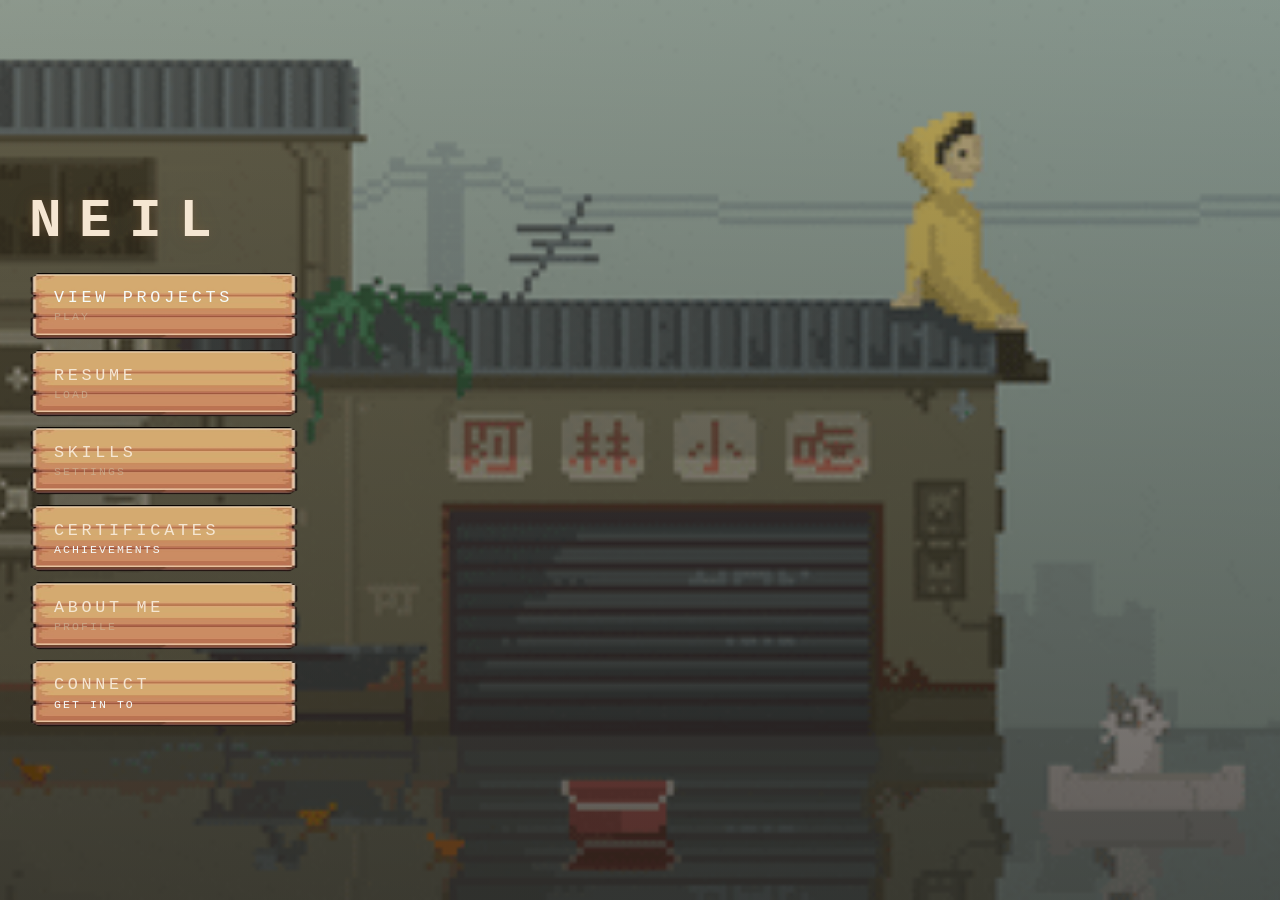
==== commit aaf21add: "Improve v1" ====
--- a/index.html
+++ b/index.html
@@ -4,6 +4,7 @@
     <meta charset="UTF-8">
     <meta name="viewport" content="width=device-width, initial-scale=1.0">
     <meta name="description" content="Neil Sunday personal portfolio main menu">
+    <link rel="preload" href="assets/image/body/background.gif" as="image">
     <title>neilsunday.0 | Main Menu</title>
     <link rel="stylesheet" href="style.css">
     <link rel="stylesheet" href="assets/css/menu.css">
@@ -12,22 +13,7 @@
 <body>
     <div class="cursor-glow" aria-hidden="true"></div>
 
-    <div class="menu-scene" aria-hidden="true">
-        <div class="ambient ambient-one"></div>
-        <div class="ambient ambient-two"></div>
-        <div class="ambient ambient-three"></div>
-        <div class="particle-field">
-            <span class="particle particle-1"></span>
-            <span class="particle particle-2"></span>
-            <span class="particle particle-3"></span>
-            <span class="particle particle-4"></span>
-            <span class="particle particle-5"></span>
-            <span class="particle particle-6"></span>
-        </div>
-    </div>
-
     <main class="menu-shell" role="main">
-        <div class="hud hud-top-right">ONLINE</div>
 
         <header class="menu-header">
             <p class="portfolio-label">PERSONAL PORTFOLIO </p>
--- a/style.css
+++ b/style.css
@@ -1,9 +1,17 @@
 :root {
     color-scheme: dark;
-    --page-bg: #06080d;
-    --text-cyan: #8fe7ff;
-    --text-subtle: rgba(143, 231, 255, 0.65);
-    --line-cyan: #4fe3ff;
+    --page-bg: #18120D;
+    --page-bg-alt: #211914;
+    --panel-bg: #2A2019;
+    --panel-dark: #3B2A21;
+    --border-soft: #5A4231;
+    --accent: #A87445;
+    --light-brown: #C69C6D;
+    --tan: #D8B487;
+    --peach: #EBC69A;
+    --text-cyan: #F5E6D2;
+    --text-subtle: #CDB89A;
+    --line-cyan: #A87445;
 }
 
 * {
--- a/assets/css/menu.css
+++ b/assets/css/menu.css
@@ -1,8 +1,8 @@
 :root {
-    --line-cyan: #5fe8ff;
-    --text-cyan: #c8f8ff;
-    --text-subtle: rgba(200, 248, 255, 0.7);
-    --text-muted: rgba(200, 248, 255, 0.55);
+    --line-cyan: #A87445;
+    --text-cyan: #F5E6D2;
+    --text-subtle: rgba(205, 184, 154, 0.78);
+    --text-muted: rgba(205, 184, 154, 0.64);
 }
 
 * {
@@ -21,129 +21,19 @@
     display: flex;
     align-items: center;
     justify-content: flex-start;
-    background: #03060b;
+    background-color: #18120D;
+    background-image:
+        linear-gradient(180deg, rgba(24, 18, 13, 0.24) 0%, rgba(24, 18, 13, 0.58) 100%),
+        linear-gradient(135deg, rgba(168, 116, 69, 0.16), rgba(24, 18, 13, 0.12)),
+        url("../image/body/background.gif");
+    background-position: center;
+    background-repeat: no-repeat;
+    background-size: cover;
     color: var(--text-cyan);
     overflow-x: hidden;
     overflow-y: auto;
     cursor: none;
 }
-
-body::before {
-    content: "";
-    position: fixed;
-    inset: -20%;
-    background:
-        radial-gradient(circle at 15% 20%, rgba(95, 232, 255, 0.18), transparent 24%),
-        radial-gradient(circle at 80% 12%, rgba(37, 112, 220, 0.16), transparent 28%),
-        radial-gradient(circle at 50% 80%, rgba(110, 255, 220, 0.1), transparent 24%);
-    filter: blur(32px);
-    animation: drift 20s ease-in-out infinite alternate;
-    z-index: 0;
-    pointer-events: none;
-}
-
-body::after {
-    content: "";
-    position: fixed;
-    inset: 0;
-    background:
-        radial-gradient(circle at center, transparent 0%, rgba(2, 5, 8, 0.45) 60%, rgba(2, 4, 6, 0.9) 100%),
-        linear-gradient(180deg, rgba(255, 255, 255, 0.03) 0%, transparent 40%, rgba(255, 255, 255, 0.03) 100%);
-    mix-blend-mode: screen;
-    opacity: 0.95;
-    pointer-events: none;
-    z-index: 0;
-}
-
-.menu-scene {
-    position: fixed;
-    inset: 0;
-    pointer-events: none;
-    z-index: 0;
-    overflow: hidden;
-}
-
-.menu-scene::before {
-    content: "";
-    position: absolute;
-    inset: -20%;
-    background-image:
-        linear-gradient(rgba(255, 255, 255, 0.025) 1px, transparent 1px),
-        linear-gradient(90deg, rgba(255, 255, 255, 0.018) 1px, transparent 1px);
-    background-size: 100% 3px, 3px 100%;
-    opacity: 0.22;
-    animation: scanlines 10s linear infinite;
-    mix-blend-mode: screen;
-}
-
-.menu-scene::after {
-    content: "";
-    position: absolute;
-    inset: -20%;
-    background:
-        radial-gradient(circle at 20% 20%, rgba(255, 255, 255, 0.08), transparent 20%),
-        radial-gradient(circle at 80% 80%, rgba(255, 255, 255, 0.05), transparent 25%);
-    filter: blur(16px);
-    opacity: 0.45;
-    animation: fog 18s ease-in-out infinite alternate;
-}
-
-.ambient {
-    position: absolute;
-    border-radius: 50%;
-    filter: blur(60px);
-    opacity: 0.24;
-    animation: drift 16s ease-in-out infinite alternate;
-}
-
-.ambient-one {
-    width: 420px;
-    height: 420px;
-    left: -120px;
-    top: -90px;
-    background: rgba(95, 232, 255, 0.16);
-}
-
-.ambient-two {
-    width: 340px;
-    height: 340px;
-    right: -90px;
-    bottom: -100px;
-    background: rgba(15, 115, 200, 0.16);
-    animation-duration: 19s;
-}
-
-.ambient-three {
-    width: 260px;
-    height: 260px;
-    left: 48%;
-    top: 22%;
-    background: rgba(91, 255, 204, 0.08);
-    animation-duration: 17s;
-}
-
-.particle-field {
-    position: absolute;
-    inset: 0;
-    pointer-events: none;
-}
-
-.particle {
-    position: absolute;
-    width: 2px;
-    height: 2px;
-    border-radius: 50%;
-    background: rgba(255, 255, 255, 0.7);
-    animation: floatParticle 18s linear infinite;
-    opacity: 0.4;
-}
-
-.particle-1 { left: 12%; top: 22%; animation-duration: 21s; }
-.particle-2 { left: 28%; top: 70%; animation-duration: 19s; }
-.particle-3 { left: 64%; top: 18%; animation-duration: 24s; }
-.particle-4 { left: 76%; top: 48%; animation-duration: 17s; }
-.particle-5 { left: 54%; top: 80%; animation-duration: 20s; }
-.particle-6 { left: 84%; top: 30%; animation-duration: 22s; }
 
 .menu-shell {
     position: relative;
@@ -184,8 +74,8 @@
     font-size: clamp(2rem, 4.5vw, 3.4rem);
     letter-spacing: 0.32em;
     text-transform: uppercase;
-    color: #dffbff;
-    text-shadow: 0 0 10px rgba(95, 232, 255, 0.28), 0 0 24px rgba(95, 232, 255, 0.12);
+    color: #F5E6D2;
+    text-shadow: 0 0 10px rgba(168, 116, 69, 0.22), 0 0 24px rgba(168, 116, 69, 0.1);
 }
 
 .game-title span {
@@ -302,7 +192,7 @@
 .game-button:hover,
 .game-button:focus-visible {
     transform: translateX(6px);
-    color: #f4ffff;
+    color: #F5E6D2;
     background-image: url("../image/buttons/button-hover.png");
 }
 
@@ -314,13 +204,13 @@
 .game-button:hover .menu-item__title,
 .game-button:focus-visible .menu-item__title {
     transform: translateX(6px);
-    color: #f4ffff;
+    color: #F5E6D2;
 }
 
 .game-button:hover .menu-item__subtitle,
 .game-button:focus-visible .menu-item__subtitle {
     opacity: 1;
-    color: rgba(244, 255, 255, 0.95);
+    color: #EBC69A;
 }
 
 .game-button:active {
@@ -329,7 +219,7 @@
 
 .game-button.is-active {
     transform: translateX(6px);
-    color: #f4ffff;
+    color: #F5E6D2;
     background-image: url("../image/buttons/button-hover.png");
 }
 
@@ -339,12 +229,12 @@
 
 .game-button.is-active .menu-item__title {
     transform: translateX(6px);
-    color: #f4ffff;
+    color: #F5E6D2;
 }
 
 .game-button.is-active .menu-item__subtitle {
     opacity: 1;
-    color: rgba(244, 255, 255, 0.95);
+    color: #EBC69A;
 }
 
 .hud {
@@ -375,14 +265,14 @@
     top: 0;
     width: 24px;
     height: 24px;
-    border: 1px solid rgba(95, 232, 255, 0.65);
+    border: 1px solid rgba(168, 116, 69, 0.72);
     border-radius: 50%;
     transform: translate(-50%, -50%);
     pointer-events: none;
     z-index: 2;
     opacity: 0;
     transition: width 0.2s ease, height 0.2s ease, opacity 0.2s ease, border-color 0.2s ease, box-shadow 0.2s ease;
-    box-shadow: 0 0 18px rgba(95, 232, 255, 0.16);
+    box-shadow: 0 0 18px rgba(168, 116, 69, 0.14);
     mix-blend-mode: screen;
 }
 
@@ -390,7 +280,7 @@
     content: "";
     position: absolute;
     inset: 3px;
-    border: 1px solid rgba(95, 232, 255, 0.35);
+    border: 1px solid rgba(168, 116, 69, 0.36);
     border-radius: 50%;
     opacity: 0.6;
 }
@@ -398,8 +288,8 @@
 body.menu-hover .cursor-glow {
     width: 72px;
     height: 72px;
-    border-color: rgba(95, 232, 255, 0.9);
-    box-shadow: 0 0 30px rgba(95, 232, 255, 0.22);
+    border-color: rgba(168, 116, 69, 0.9);
+    box-shadow: 0 0 30px rgba(168, 116, 69, 0.16);
 }
 
 @media (max-height: 760px) {
@@ -446,27 +336,6 @@
     to { opacity: 1; transform: translateY(0) scale(1); }
 }
 
-@keyframes drift {
-    from { transform: translate3d(0, 0, 0) scale(1); }
-    to { transform: translate3d(12px, -16px, 0) scale(1.05); }
-}
-
-@keyframes scanlines {
-    from { transform: translate3d(0, 0, 0); }
-    to { transform: translate3d(0, 3px, 0); }
-}
-
-@keyframes fog {
-    from { transform: translate3d(-4%, -3%, 0) scale(1); }
-    to { transform: translate3d(5%, 3%, 0) scale(1.04); }
-}
-
-@keyframes floatParticle {
-    0% { transform: translate3d(0, 0, 0) scale(1); opacity: 0; }
-    20% { opacity: 0.45; }
-    100% { transform: translate3d(60px, -90px, 0) scale(1.8); opacity: 0; }
-}
-
 @media (max-width: 768px) {
     body {
         justify-content: center;
--- a/assets/css/transition.css
+++ b/assets/css/transition.css
@@ -1,6 +1,6 @@
 :root {
-    --transition-cyan: #5fe8ff;
-    --transition-bg: rgba(2, 5, 8, 0.84);
+    --transition-cyan: #A87445;
+    --transition-bg: rgba(24, 18, 13, 0.84);
 }
 
 body.is-transitioning {
@@ -33,7 +33,7 @@
     font-size: 1rem;
     line-height: 1;
     color: var(--transition-cyan);
-    text-shadow: 0 0 6px rgba(95, 232, 255, 0.26);
+    text-shadow: 0 0 6px rgba(168, 116, 69, 0.24);
     opacity: 0;
     pointer-events: none;
     z-index: 40;
@@ -48,11 +48,11 @@
 
 @keyframes cursorBlink {
     0%, 100% {
-        text-shadow: 0 0 4px rgba(95, 232, 255, 0.2);
+        text-shadow: 0 0 4px rgba(168, 116, 69, 0.18);
         transform: translateY(-0.1em) scale(1);
     }
     50% {
-        text-shadow: 0 0 9px rgba(95, 232, 255, 0.55), 0 0 16px rgba(95, 232, 255, 0.24);
+        text-shadow: 0 0 9px rgba(168, 116, 69, 0.46), 0 0 16px rgba(168, 116, 69, 0.2);
         transform: translateY(-0.1em) scale(1.01);
     }
 }
@@ -66,13 +66,13 @@
 
 .terminal-animated-text.is-typing {
     color: #f8ffff;
-    text-shadow: 0 0 6px rgba(95, 232, 255, 0.16);
+    text-shadow: 0 0 6px rgba(168, 116, 69, 0.14);
     animation: terminalTypePulse 110ms ease-in-out infinite alternate, terminalTypeShake 110ms ease-in-out infinite;
 }
 
 .terminal-animated-text.is-erasing {
     opacity: 0.82;
-    text-shadow: 0 0 3px rgba(95, 232, 255, 0.1);
+    text-shadow: 0 0 3px rgba(168, 116, 69, 0.1);
     animation: terminalEraseShake 90ms ease-in-out infinite;
 }
 
@@ -103,12 +103,12 @@
 
 .menu-item.is-active {
     opacity: 1;
-    color: #f4ffff;
+    color: #F5E6D2;
 }
 
 .menu-item.is-active .menu-item__title,
 .menu-item.is-active .menu-item__subtitle {
-    color: #f4ffff;
+    color: #F5E6D2;
 }
 
 body.is-transitioning .menu-item:not(.is-active) {
@@ -144,3 +144,49 @@
     opacity: 0.45;
 }
 
+.transition-shatter-layer {
+    position: fixed;
+    inset: 0;
+    z-index: 40;
+    pointer-events: none;
+    overflow: hidden;
+}
+
+.transition-shatter-fragment {
+    display: inline-block;
+    position: absolute;
+    white-space: pre;
+    will-change: transform, opacity, filter;
+    opacity: 1;
+    transform: translate(0, 0) scale(1) rotate(0deg);
+    filter: blur(0px);
+    pointer-events: none;
+}
+
+.transition-shatter-fragment.is-shattering {
+    animation: textShatterBurst var(--duration, 640ms) cubic-bezier(0.2, 0.8, 0.2, 1) forwards;
+}
+
+@keyframes textShatterBurst {
+    0% {
+        opacity: 1;
+        transform: translate(0, 0) scale(1) rotate(0deg);
+        filter: blur(0px);
+    }
+    15% {
+        opacity: 1;
+        transform: translate(calc(var(--dx) * 0.25), calc(var(--dy) * 0.25)) scale(1.05) rotate(calc(var(--rotation) * 0.6));
+        filter: blur(0.4px);
+    }
+    70% {
+        opacity: 0.45;
+        transform: translate(var(--dx), var(--dy)) scale(0.95) rotate(var(--rotation));
+        filter: blur(1px);
+    }
+    100% {
+        opacity: 0;
+        transform: translate(calc(var(--dx) * 1.1), calc(var(--dy) * 1.1)) scale(0) rotate(calc(var(--rotation) * 1.1));
+        filter: blur(1px);
+    }
+}
+
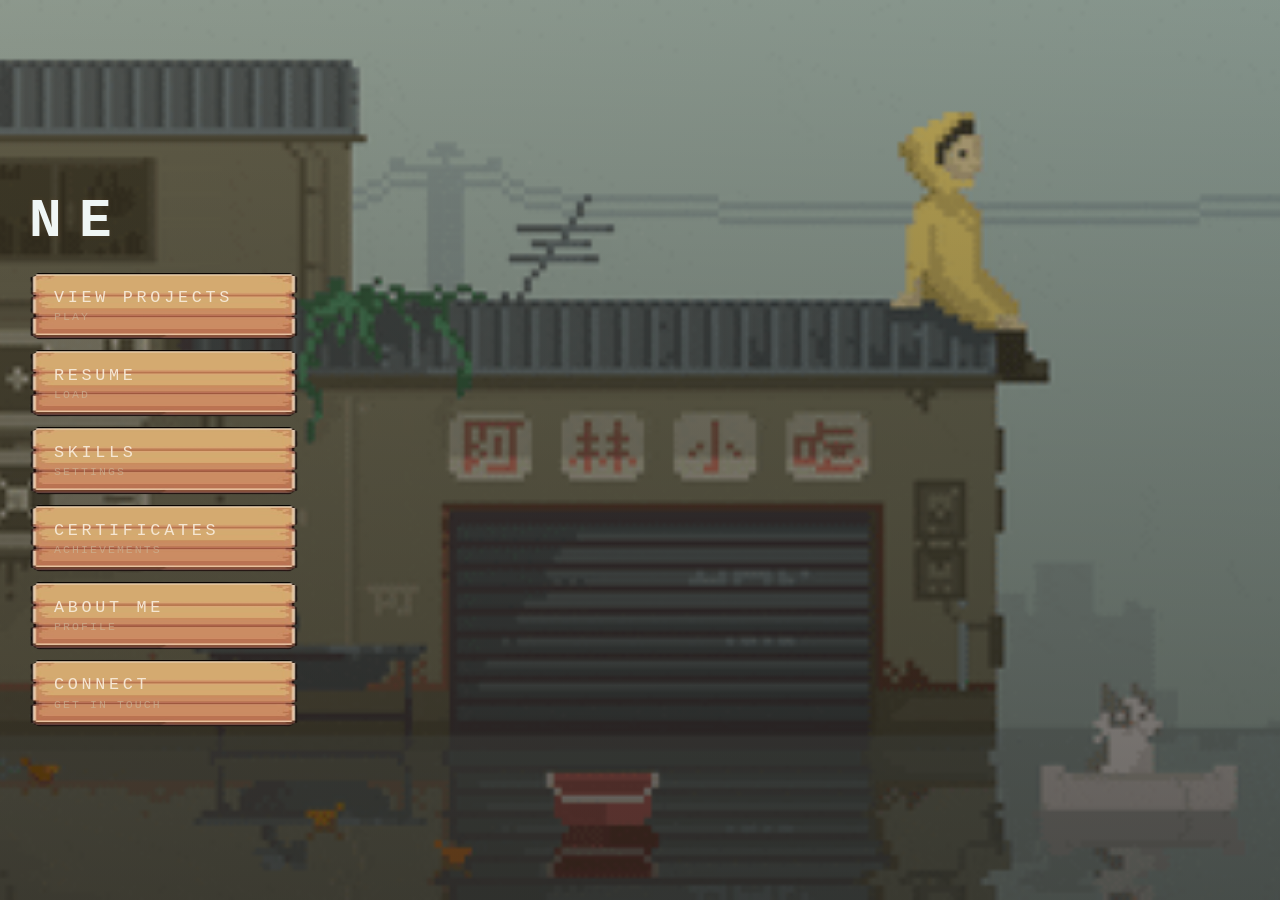
==== commit 0f22640f: "Fill Personal Informations" ====
--- a/index.html
+++ b/index.html
@@ -14,12 +14,12 @@
     <div class="cursor-glow" aria-hidden="true"></div>
 
     <main class="menu-shell" role="main">
-
+        <div class="hud hud-top-right">ONLINE</div>
         <header class="menu-header">
             <p class="portfolio-label">PERSONAL PORTFOLIO </p>
             <br>
             <h1 class="game-title" aria-label="NEILSUNDAY.0">
-                <span>N</span><span>E</span><span>I</span><span>L</span>
+                <span>N</span><span>E</span><span>I</span><span>L</span><span>S</span><span>U</span><span>N</span><span>D</span><span>A</span><span>Y</span><span>.</span><span>0</span>
             </h1>
         </header>
 
--- a/assets/css/menu.css
+++ b/assets/css/menu.css
@@ -210,7 +210,7 @@
 .game-button:hover .menu-item__subtitle,
 .game-button:focus-visible .menu-item__subtitle {
     opacity: 1;
-    color: #EBC69A;
+    color: peachpuff;
 }
 
 .game-button:active {
